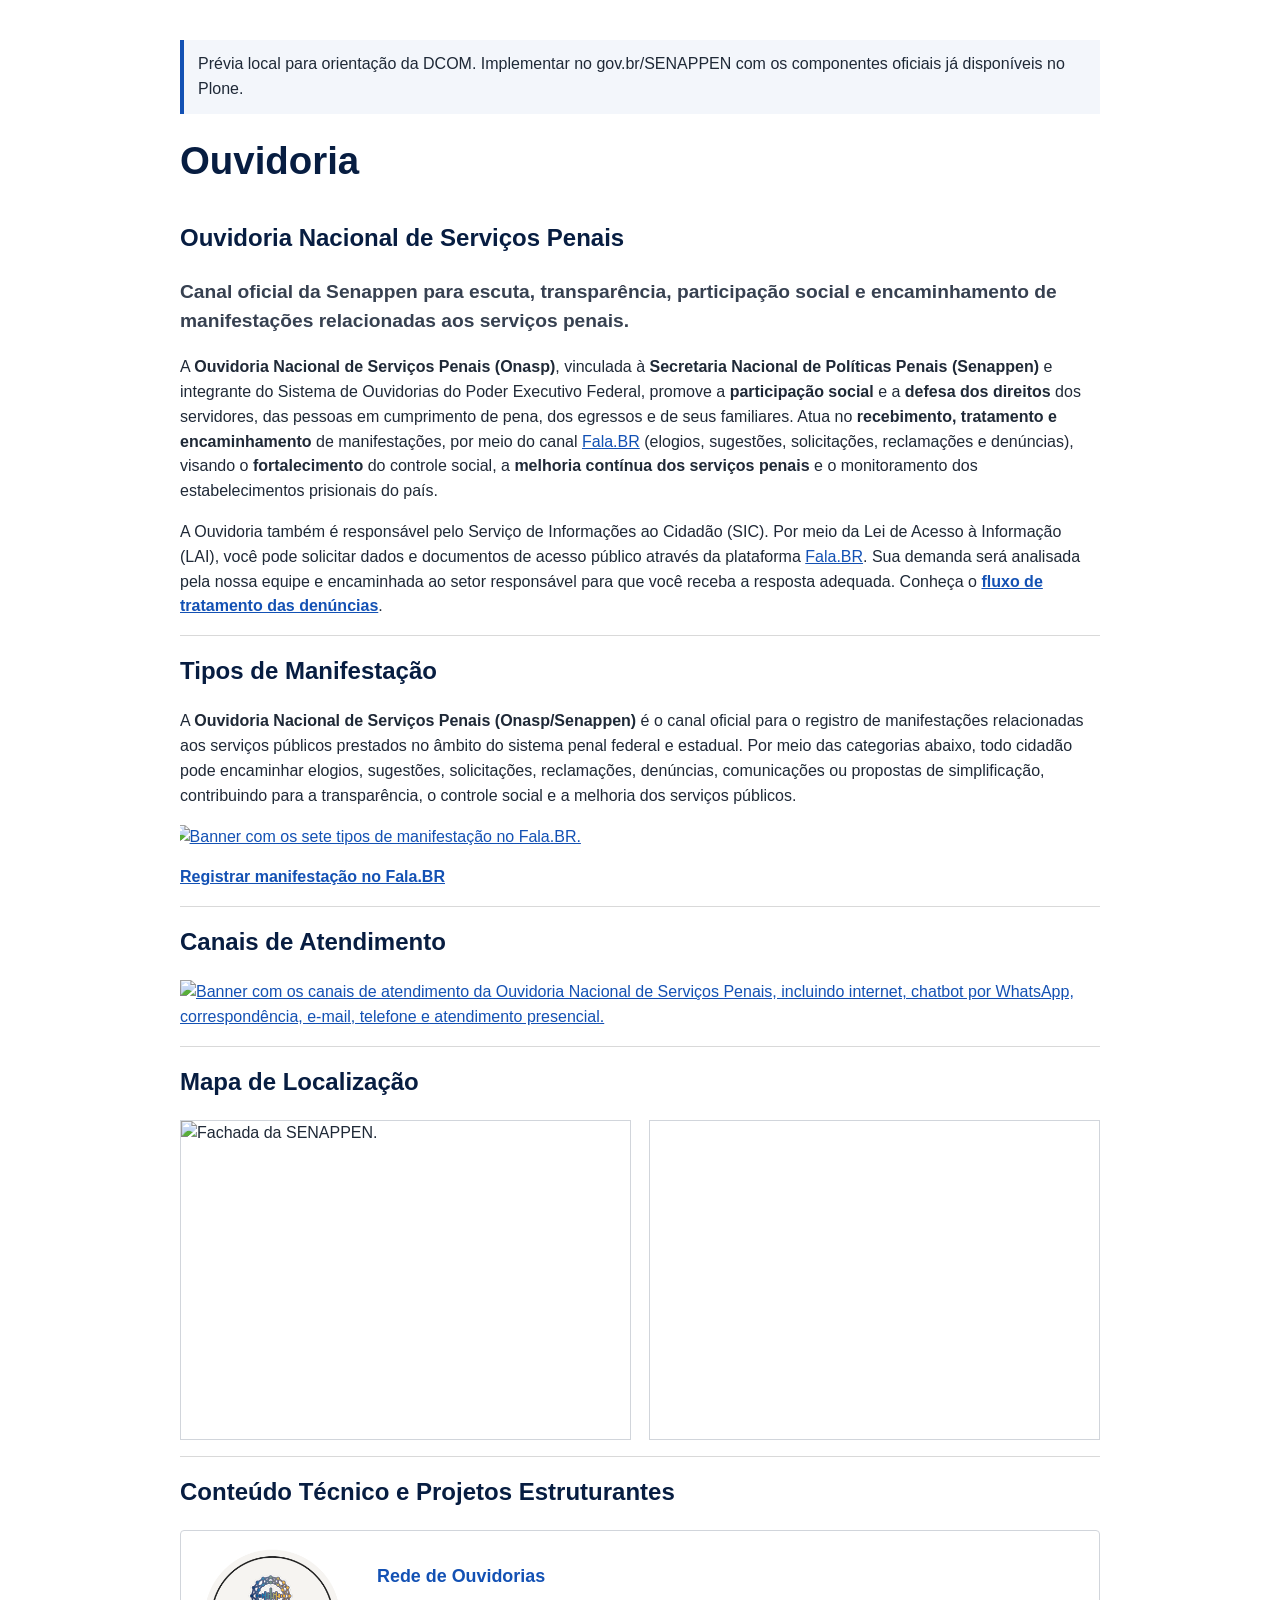
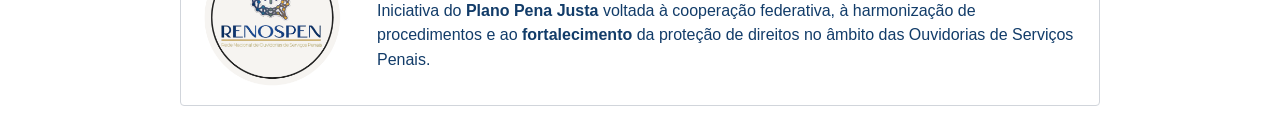
==== index.html @ 3e71d37f "Atualiza prototipo ONASP para publicacao" ====
<!doctype html>
<html lang="pt-BR">
<head>
  <meta charset="utf-8">
  <meta http-equiv="refresh" content="0; url=prototipo-dicom-onasp/index.html">
  <meta name="viewport" content="width=device-width, initial-scale=1">
  <title>Prévia ONASP</title>
</head>
<body>
  <p>Redirecionando para a prévia da ONASP. Se a navegação automática não ocorrer, acesse <a href="prototipo-dicom-onasp/index.html">a página principal</a>.</p>
</body>
</html>
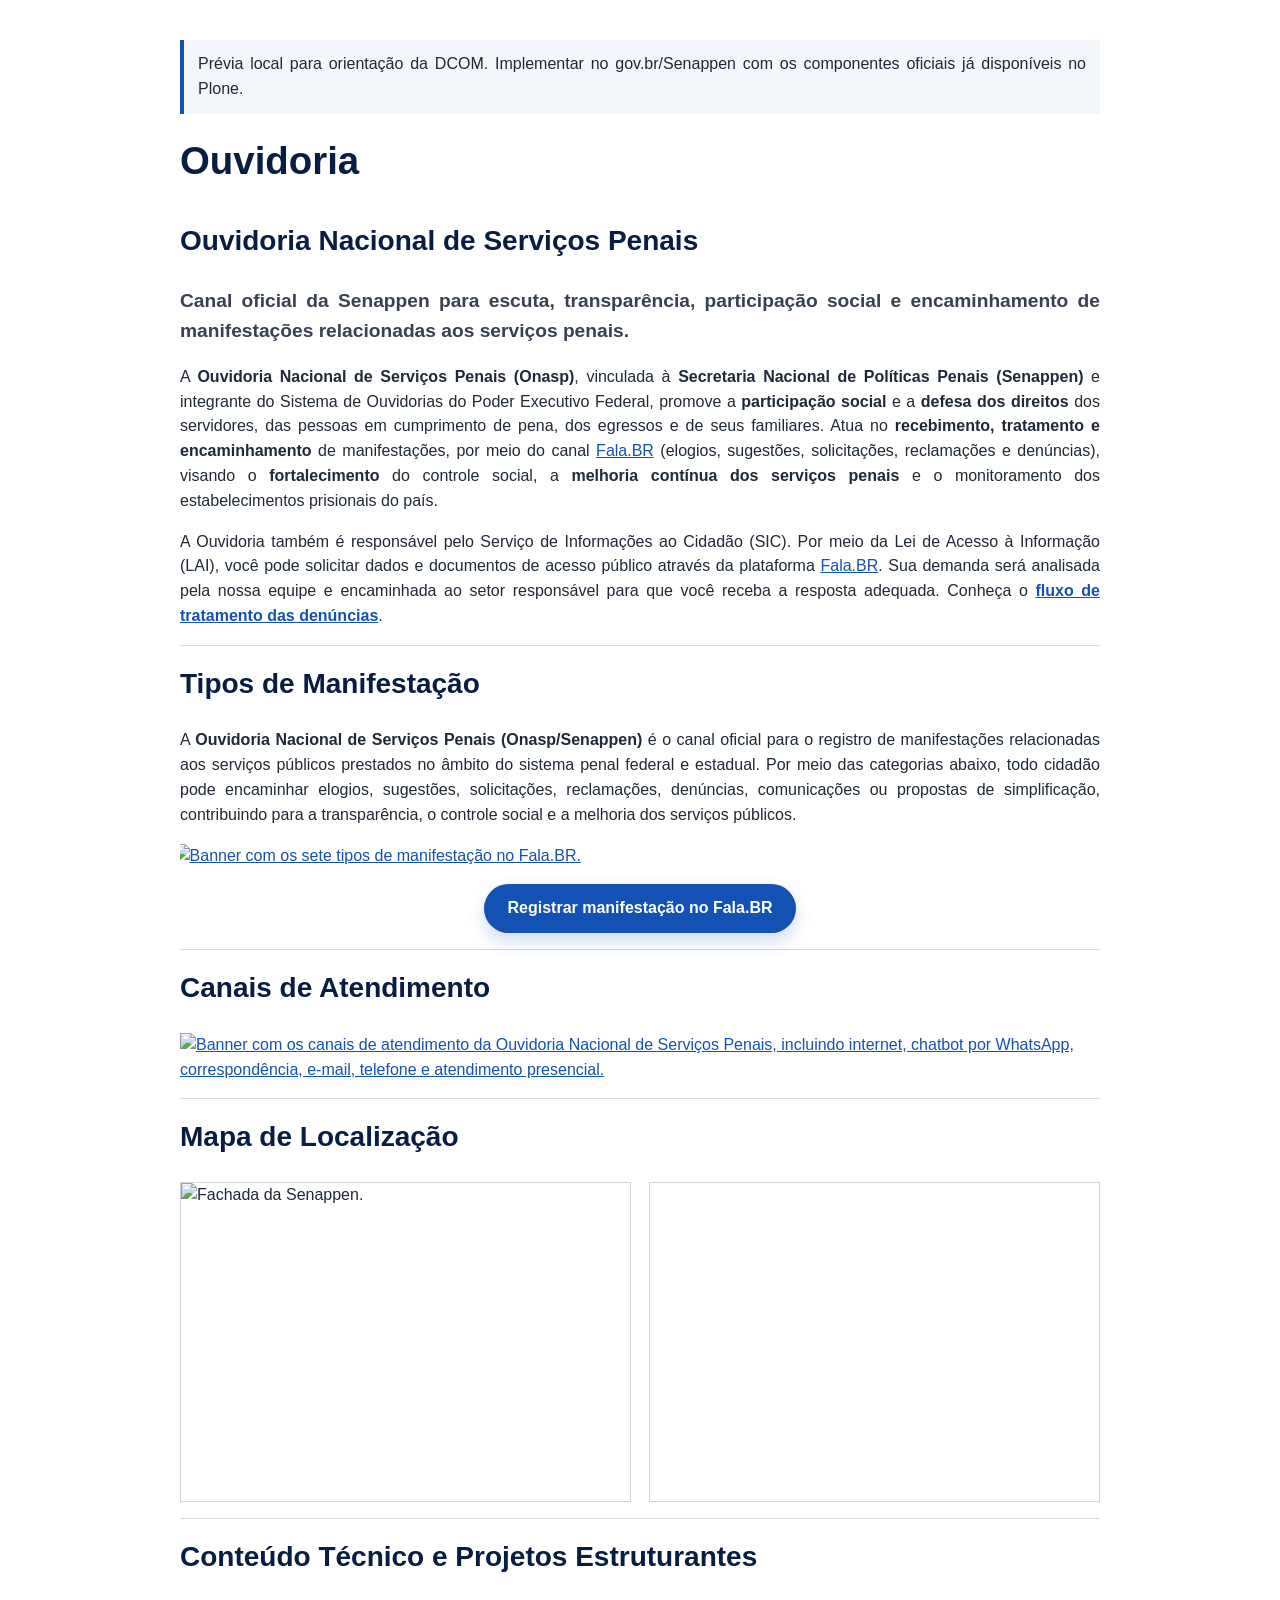
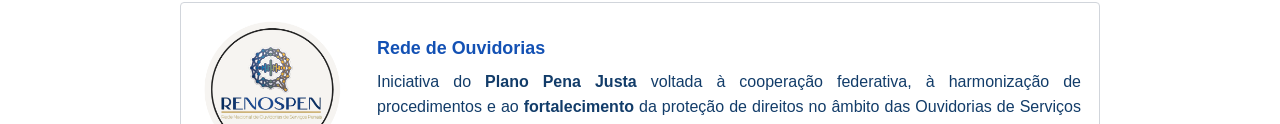
==== commit 604a117d: "Padroniza textos e ajusta pagina da EMA" ====
--- a/index.html
+++ b/index.html
@@ -4,9 +4,9 @@
   <meta charset="utf-8">
   <meta http-equiv="refresh" content="0; url=prototipo-dicom-onasp/index.html">
   <meta name="viewport" content="width=device-width, initial-scale=1">
-  <title>Prévia ONASP</title>
+  <title>Prévia Onasp</title>
 </head>
 <body>
-  <p>Redirecionando para a prévia da ONASP. Se a navegação automática não ocorrer, acesse <a href="prototipo-dicom-onasp/index.html">a página principal</a>.</p>
+  <p>Redirecionando para a prévia da Onasp. Se a navegação automática não ocorrer, acesse <a href="prototipo-dicom-onasp/index.html">a página principal</a>.</p>
 </body>
 </html>
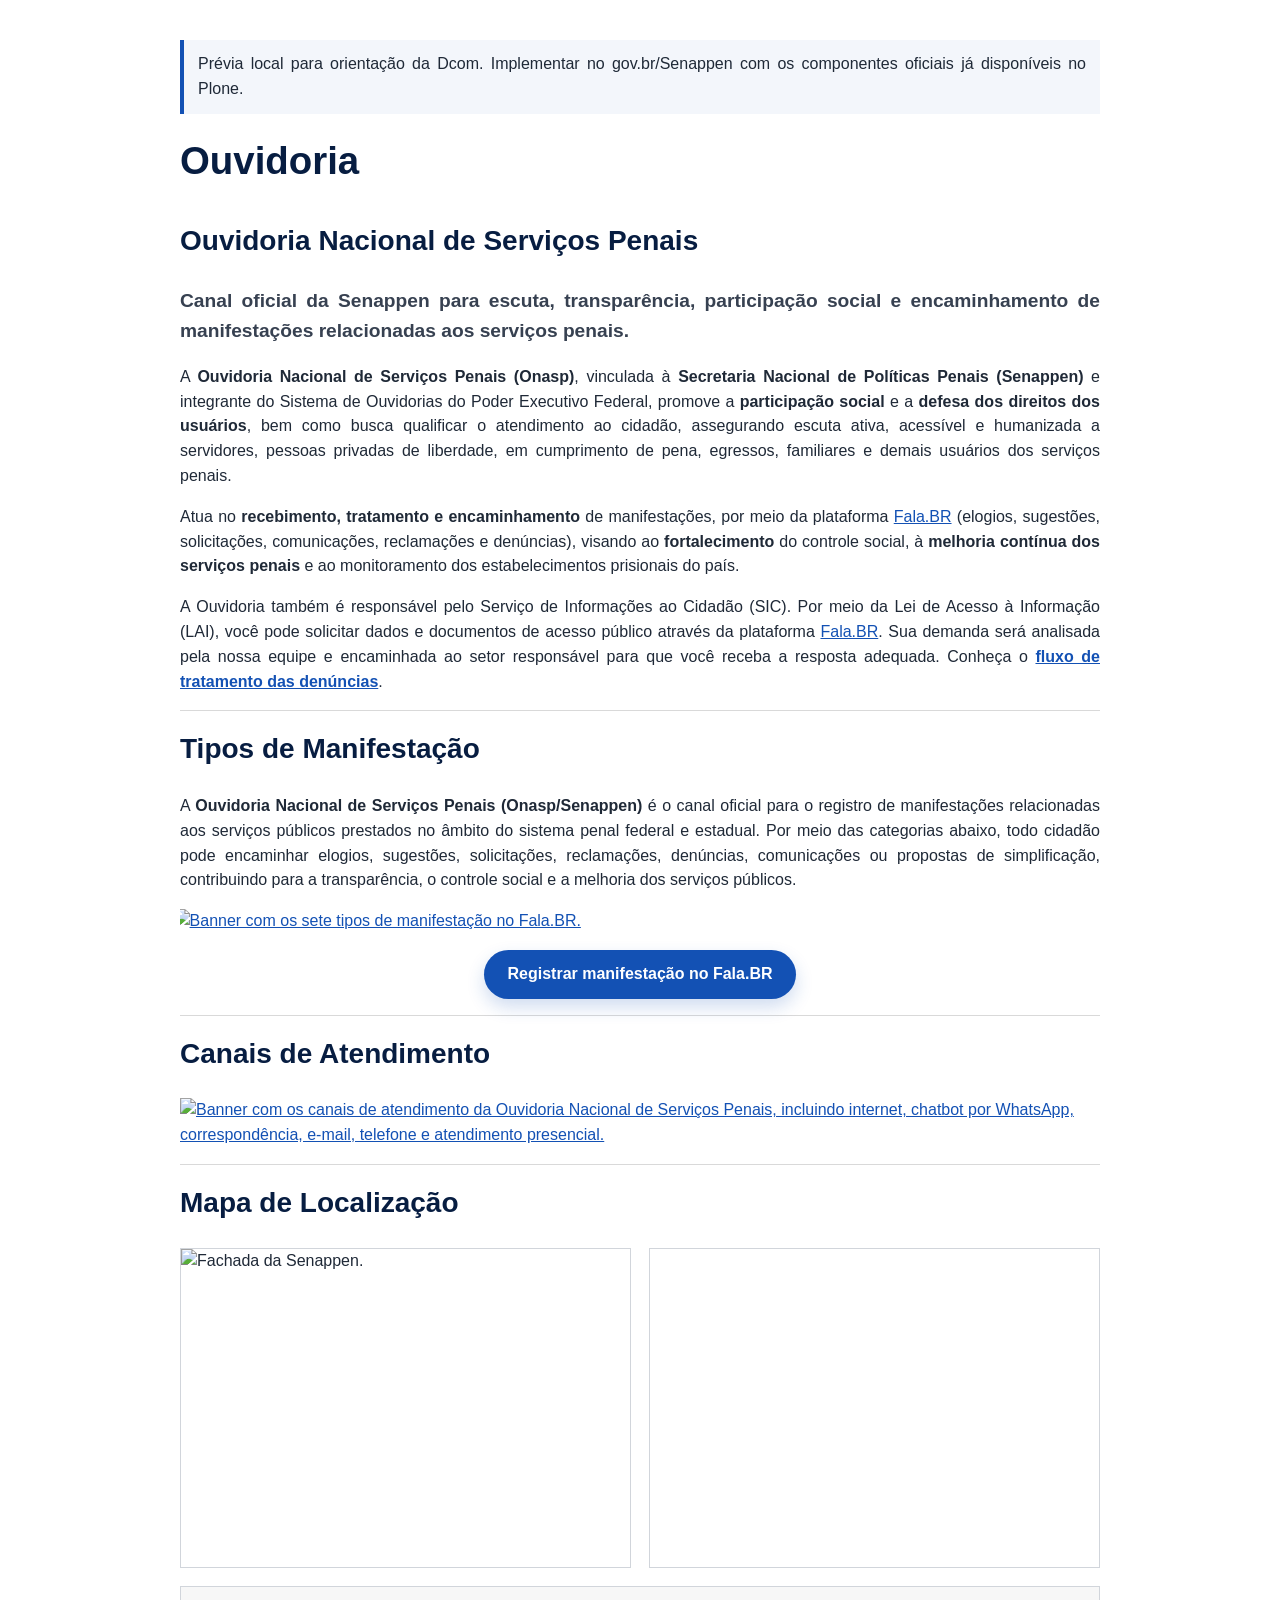
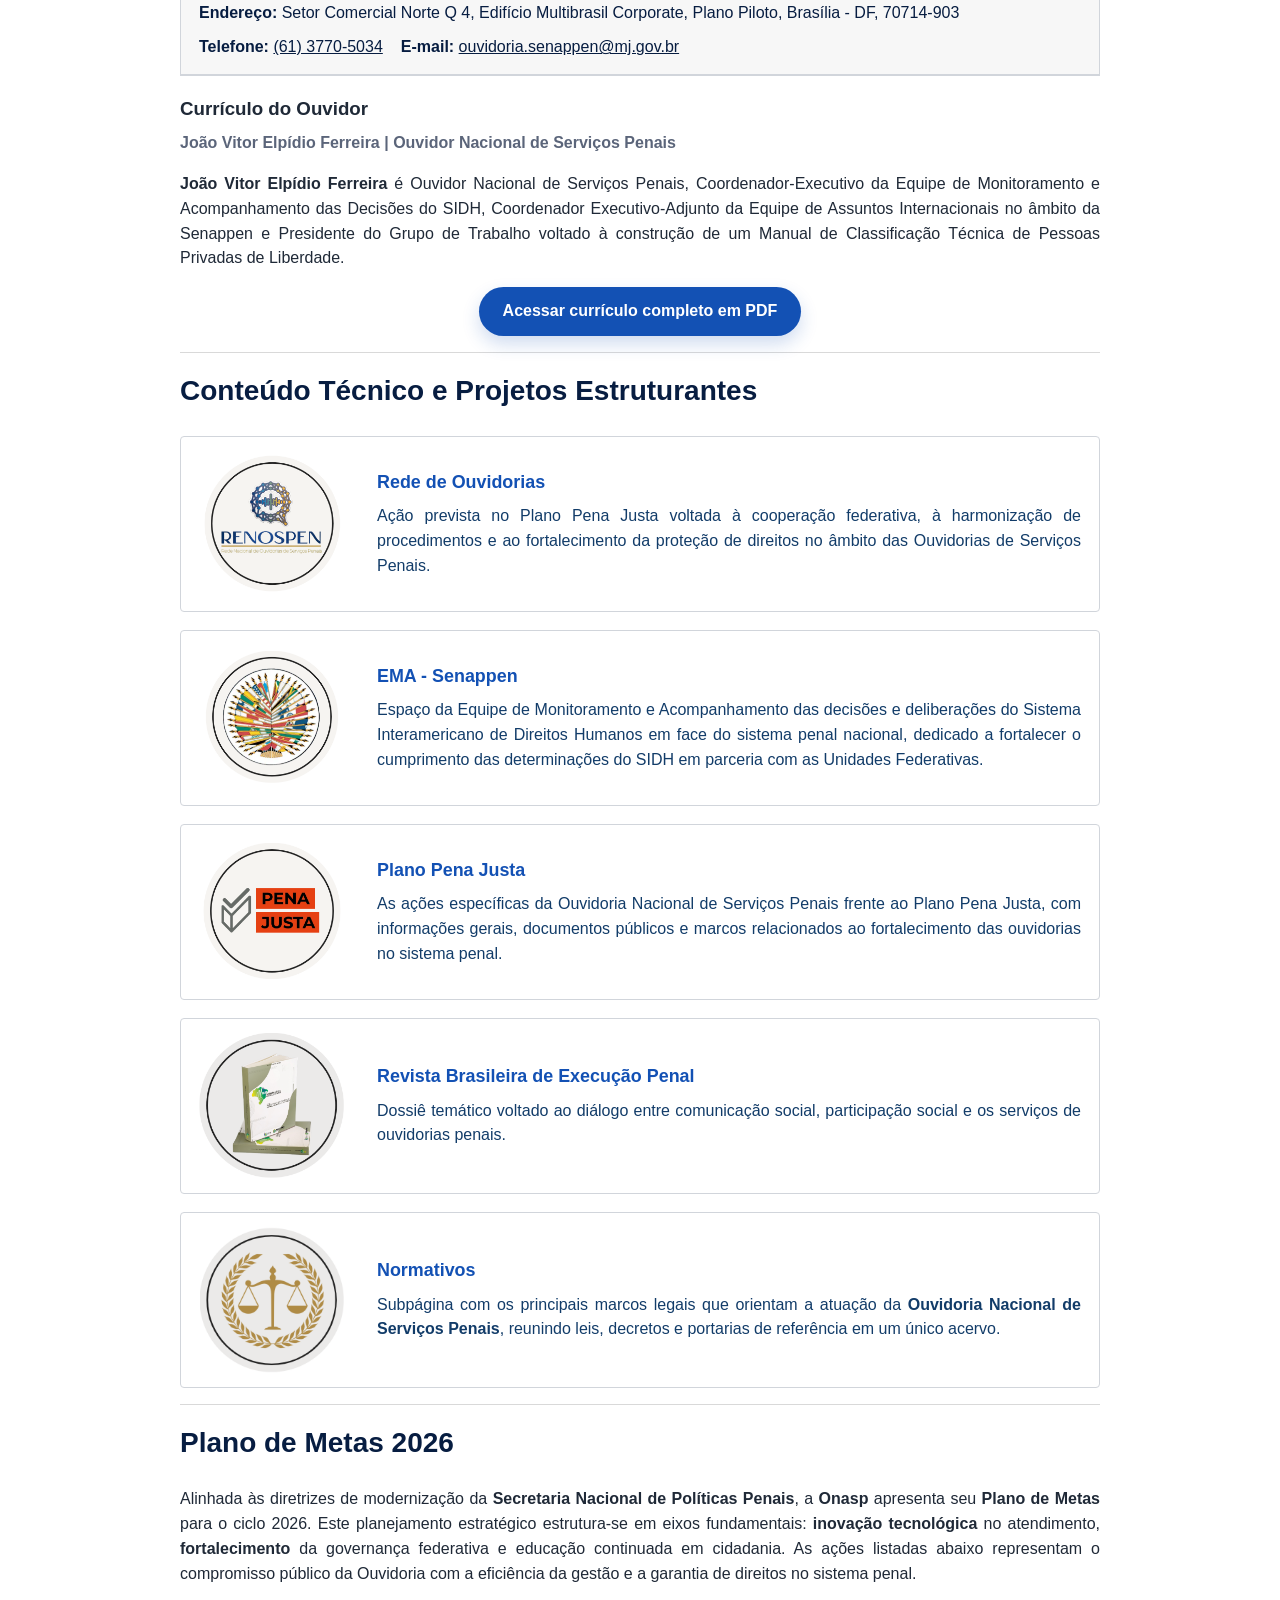
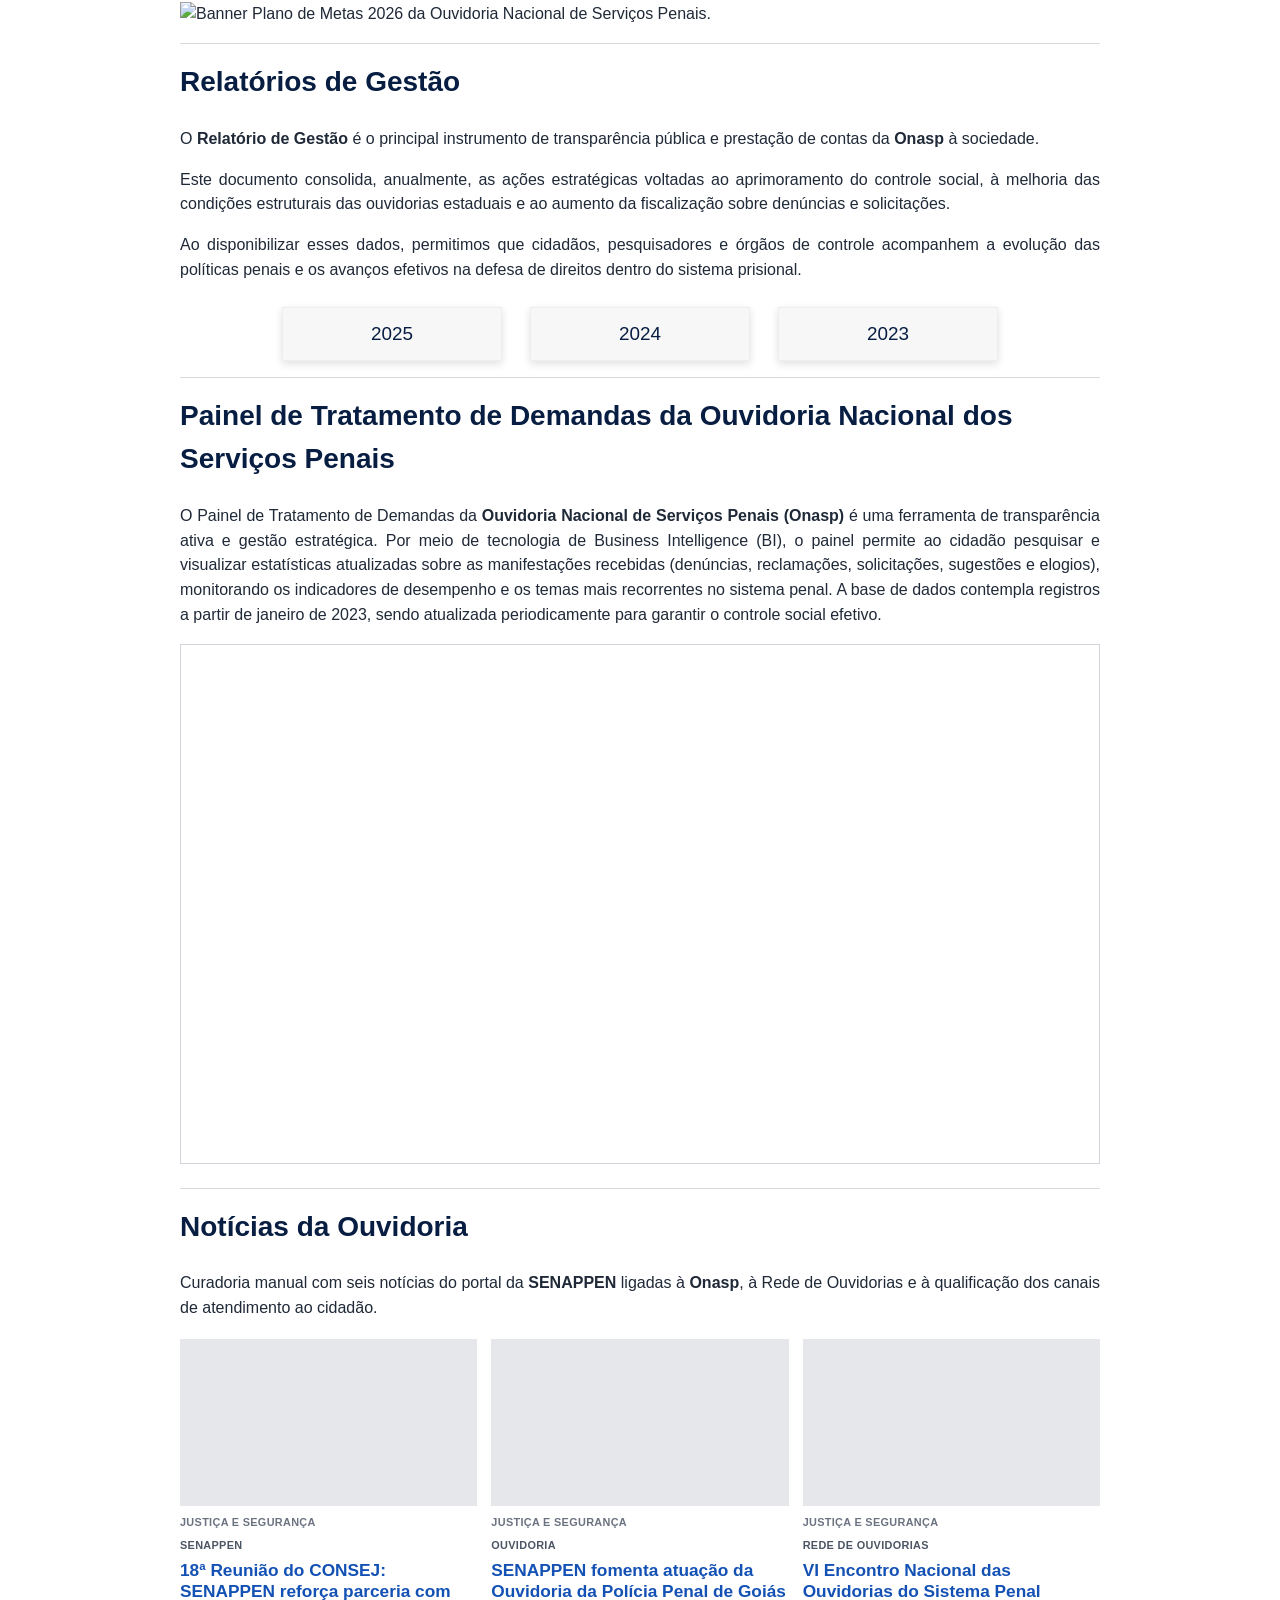
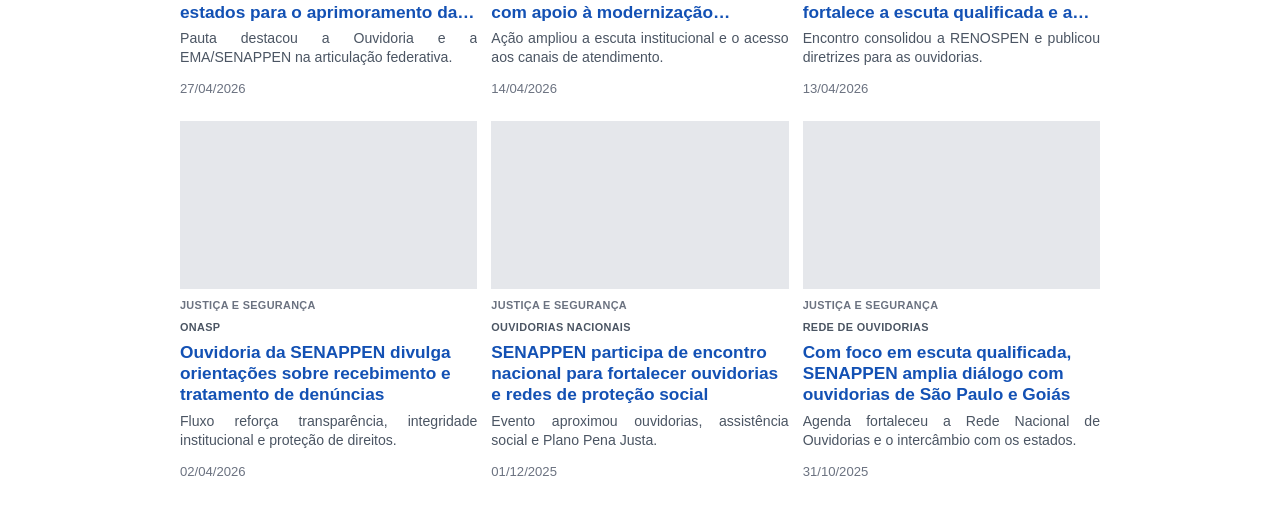
==== commit cfb8b62a: "Bust preview redirect cache" ====
--- a/index.html
+++ b/index.html
@@ -2,11 +2,11 @@
 <html lang="pt-BR">
 <head>
   <meta charset="utf-8">
-  <meta http-equiv="refresh" content="0; url=prototipo-dicom-onasp/index.html">
+  <meta http-equiv="refresh" content="0; url=prototipo-dicom-onasp/index.html?v=db11dbf">
   <meta name="viewport" content="width=device-width, initial-scale=1">
   <title>Prévia Onasp</title>
 </head>
 <body>
-  <p>Redirecionando para a prévia da Onasp. Se a navegação automática não ocorrer, acesse <a href="prototipo-dicom-onasp/index.html">a página principal</a>.</p>
+  <p>Redirecionando para a prévia da Onasp. Se a navegação automática não ocorrer, acesse <a href="prototipo-dicom-onasp/index.html?v=db11dbf">a página principal</a>.</p>
 </body>
 </html>
